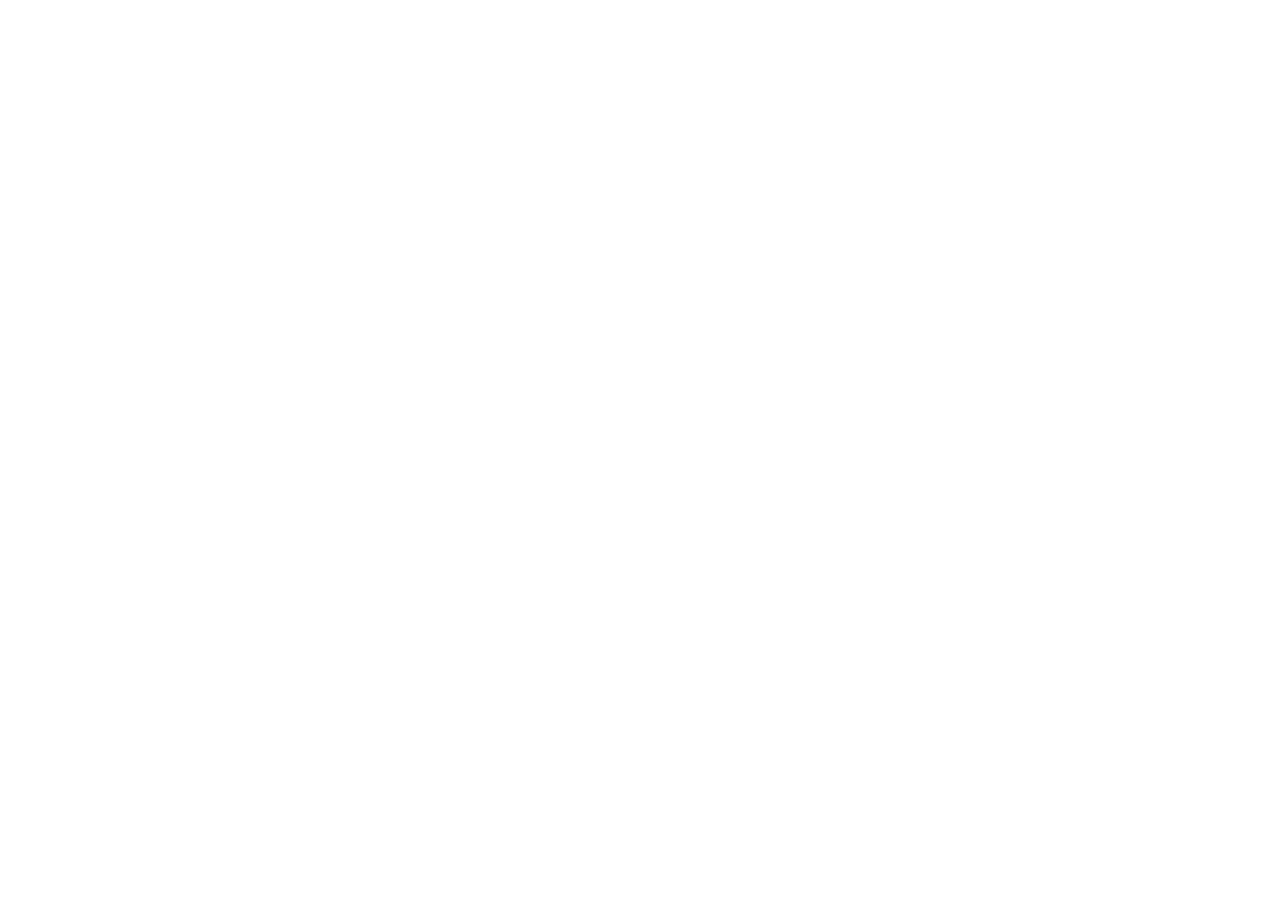
==== index.html @ c3172494 "first commit" ====
<!DOCTYPE html>
<html lang="en">
<head>
    <meta charset="UTF-8">
    <meta http-equiv="X-UA-Compatible" content="IE=edge">
    <meta name="viewport" content="width=device-width, initial-scale=1.0">
    <title>Document</title>
</head>
<body>
    
</body>
</html>
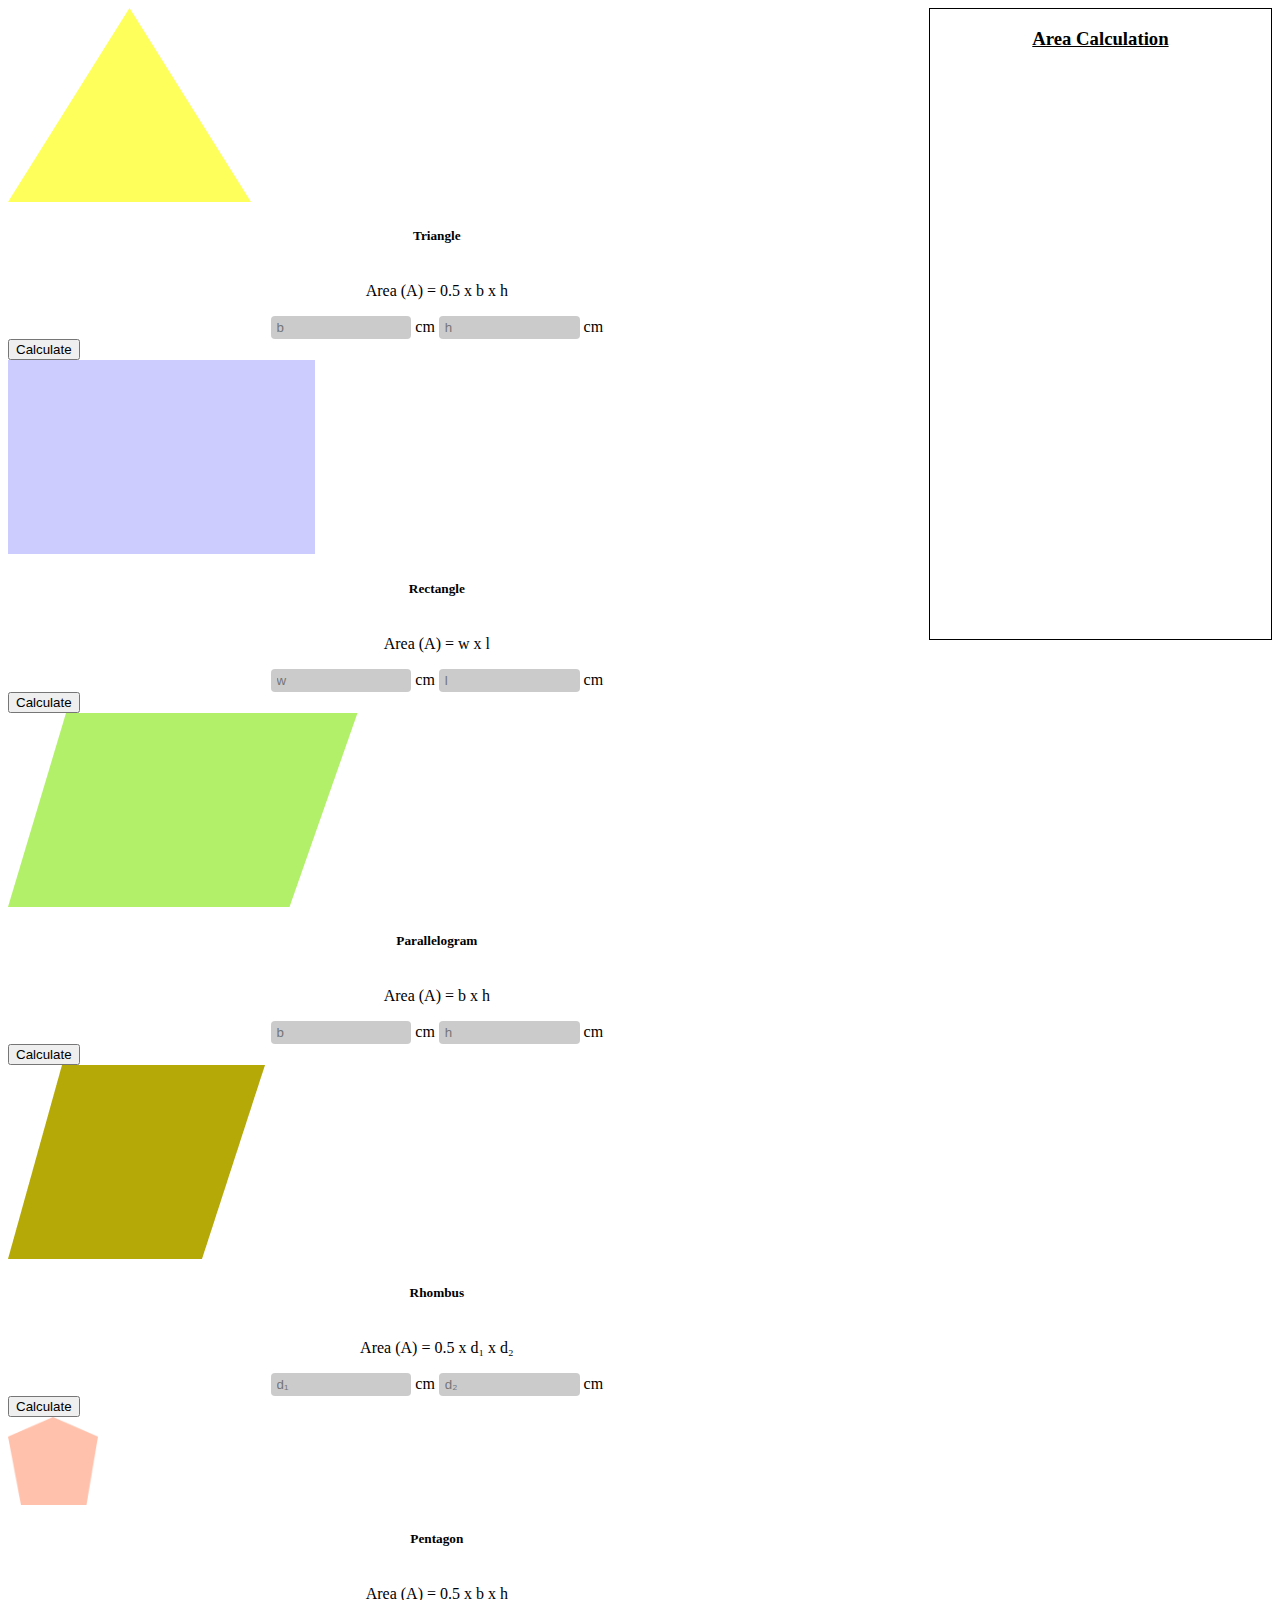
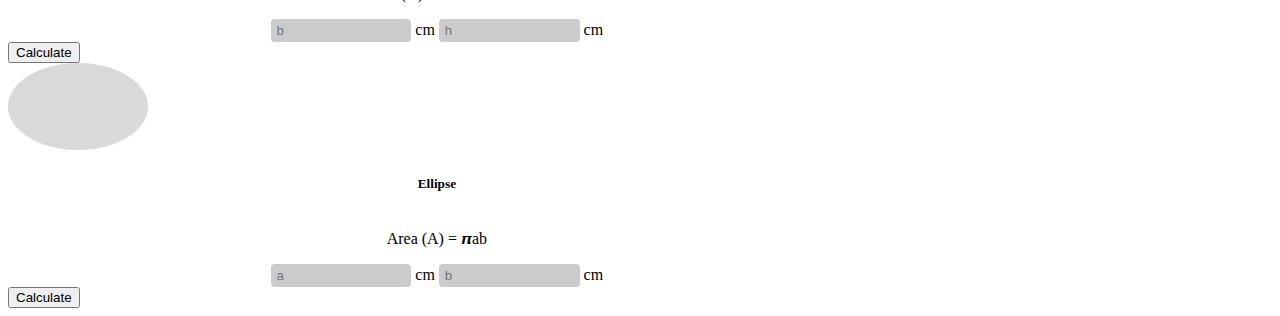
==== commit 31050818: "design complite" ====
--- a/index.html
+++ b/index.html
@@ -1,12 +1,134 @@
-<!DOCTYPE html>
+<!doctype html>
 <html lang="en">
-<head>
-    <meta charset="UTF-8">
-    <meta http-equiv="X-UA-Compatible" content="IE=edge">
-    <meta name="viewport" content="width=device-width, initial-scale=1.0">
-    <title>Document</title>
-</head>
-<body>
-    
-</body>
+  <head>
+    <meta charset="utf-8">
+    <meta name="viewport" content="width=device-width, initial-scale=1">
+    <title>Bootstrap demo</title>
+    <link href="https://cdn.jsdelivr.net/npm/bootstrap@5.3.0-alpha1/dist/css/bootstrap.min.css" rel="stylesheet" integrity="sha384-GLhlTQ8iRABdZLl6O3oVMWSktQOp6b7In1Zl3/Jr59b6EGGoI1aFkw7cmDA6j6gD" crossorigin="anonymous">
+    <link rel="stylesheet" href="style.css">
+  </head>
+  <body>
+
+    <main class="container">
+
+        <div class="main-container">
+            <div class="card-area mt-5">
+                <div class="row row-cols-1 row-cols-md-3 g-4 ">
+                    <div class="col">
+                      <div class="card h-100 p-3">
+                        <img src="./images/triangle.png" class="card-img-top w-50 mx-auto h-50" alt="...">
+                        <div class="card-body">
+                          <h5 class="card-title text-center">Triangle</h5>
+                          <p>Area (A) = 0.5 x b x h</p>
+                          <div class="card-input">
+                            <input id="triangle-side" type="text" placeholder="b"> cm
+                            <input type="text" placeholder="h"> cm
+                          </div>
+                        </div>
+                        <div class="">
+                          <button id="triangle-btn" class="btn btn-primary w-100">Calculate</button>
+                        </div>
+                      </div>
+                    </div>
+                    <div class="col">
+                      <div class="card h-100 p-3">
+                        <img src="./images/rectangle.png" class="card-img-top w-75 mx-auto" alt="...">
+                        <div class="card-body">
+                          <h5 class="card-title text-center">Rectangle</h5>
+                          <p>Area (A) = w x l</p>
+                          <div class="card-input">
+                            <input type="text" placeholder="w"> cm
+                            <input type="text" placeholder="l"> cm
+                          </div>
+                        </div>
+                        <div class="">
+                          <button class="btn btn-primary w-100">Calculate</button>
+                        </div>
+                      </div>
+                    </div>
+                    <div class="col">
+                      <div class="card h-100 p-3">
+                        <img src="./images/parallelogram.png" class="card-img-top w-75 mx-auto h-auto" alt="...">
+                        <div class="card-body">
+                          <h5 class="card-title text-center">Parallelogram</h5>
+                          <p>Area (A) = b x h</p>
+                          <div class="card-input">
+                            <input type="text" placeholder="b"> cm
+                            <input type="text" placeholder="h"> cm
+                          </div>
+                        </div>
+                        <div class="">
+                          <button class="btn btn-primary w-100">Calculate</button>
+                        </div>
+                      </div>
+                    </div>
+                    <div class="col">
+                      <div class="card h-100 p-3">
+                        <img src="./images/rhombus.png" class="card-img-top 
+                        w-50 mx-auto h-auto" alt="...">
+                        <div class="card-body">
+                          <h5 class="card-title text-center">Rhombus</h5>
+                          <p>Area (A) = 0.5 x d₁ x d₂
+                          </p>
+                          <div class="card-input">
+                            <input type="text" placeholder="d₁"> cm
+                            <input type="text" placeholder="d₂"> cm
+                          </div>
+                        </div>
+                        <div class="">
+                          <button class="btn btn-primary w-100">Calculate</button>
+                        </div>
+                      </div>
+                    </div>
+                    <div class="col">
+                      <div class="card h-100 p-3">
+                        <img src="./images/pentagon.png" class=" pentagon-img card-img-top mx-auto h-auto" alt="...">
+                        <div class="card-body">
+                          <h5 class="card-title text-center">Pentagon</h5>
+                          <p>Area (A) = 0.5 x b x h</p>
+                          <div class="card-input">
+                            <input type="text" placeholder="b"> cm
+                            <input type="text" placeholder="h"> cm
+                          </div>
+                        </div>
+                        <div class="">
+                          <button class="btn btn-primary w-100">Calculate</button>
+                        </div>
+                      </div>
+                    </div>
+                    <div class="col">
+                      <div class="card h-100 p-3">
+                        <img src="./images/ellipse.png" class="ellipse-img card-img-top mx-auto h-auto" alt="...">
+                        <div class="card-body">
+                          <h5 class="card-title text-center">Ellipse</h5>
+                          <p>Area (A) = 𝝅ab</p>
+                          <div class="card-input">
+                            <input type="text" placeholder="a"> cm
+                            <input type="text" placeholder="b"> cm
+                          </div>
+                        </div>
+                        <div class="">
+                          <button class="btn btn-primary w-100">Calculate</button>
+                        </div>
+                      </div>
+                    </div>
+                  </div>
+            </div>
+
+            <div class="calculator-area mt-5">
+                <h3 class="text-center cal-title pt-3"><u>Area Calculation</u></h3>
+            </div>
+        </div>
+        
+    </main>
+
+
+
+
+
+
+
+    <script src="./app.js"></script>
+    <script src="https://cdn.jsdelivr.net/npm/bootstrap@5.3.0-alpha1/dist/js/bootstrap.bundle.min.js" integrity="sha384-w76AqPfDkMBDXo30jS1Sgez6pr3x5MlQ1ZAGC+nuZB+EYdgRZgiwxhTBTkF7CXvN" crossorigin="anonymous"></script>
+  </body>
 </html>--- a/style.css
+++ b/style.css
@@ -0,0 +1,42 @@
+.main-container{
+    display: grid;
+    grid-template-columns: 5fr 2fr;
+    gap: 5%;
+}
+
+.card-body{
+    margin: 0px auto;
+    display: flex;
+    flex-direction: column;
+    align-items: center;
+    justify-content: center;
+}
+
+.card-input{
+    text-align: center;
+}
+
+.card-input input{
+    width: 30%;
+    background-color: rgba(134, 133, 133, 0.425);
+    border: none;
+    border-radius: 4px;
+    padding: 4px 6px;
+}
+
+.pentagon-img{
+    width: 90px;
+}
+
+.ellipse-img{
+    width: 140px;
+}
+
+.cal-title{
+    text-align: center;
+}
+
+.calculator-area{
+    border: 1px solid black;
+    height: 70vh;
+}
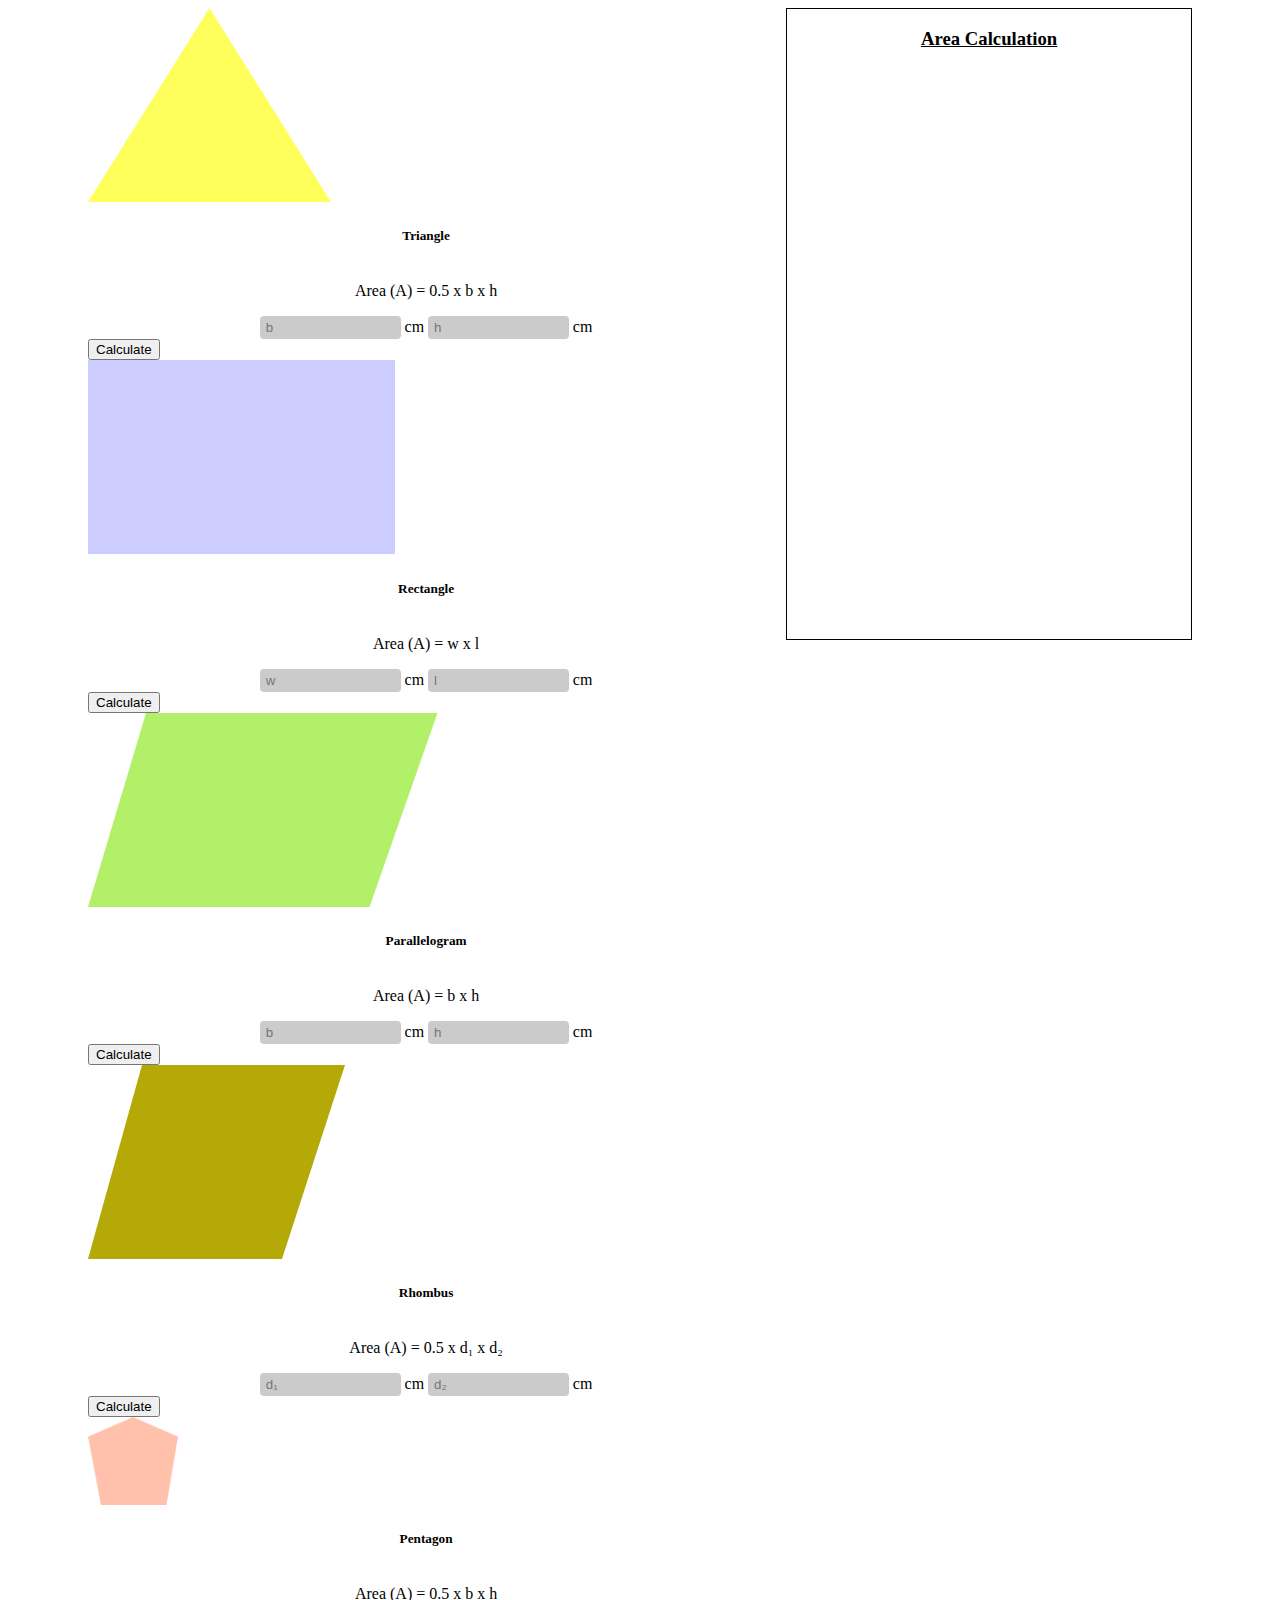
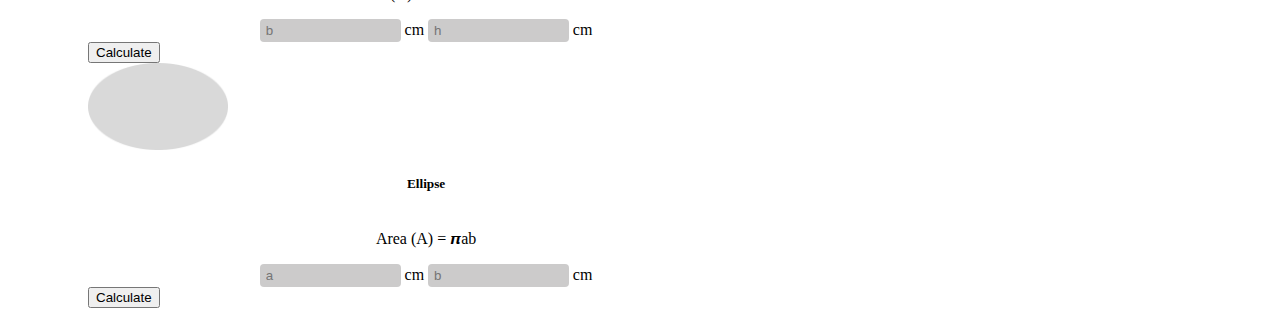
==== commit 3c40b335: "make validation function" ====
--- a/index.html
+++ b/index.html
@@ -9,7 +9,7 @@
   </head>
   <body>
 
-    <main class="container">
+    <main class="custom-container">
 
         <div class="main-container">
             <div class="card-area mt-5">
@@ -18,11 +18,11 @@
                       <div class="card h-100 p-3">
                         <img src="./images/triangle.png" class="card-img-top w-50 mx-auto h-50" alt="...">
                         <div class="card-body">
-                          <h5 class="card-title text-center">Triangle</h5>
+                          <h5 id="triangle-title" class="card-title text-center">Triangle</h5>
                           <p>Area (A) = 0.5 x b x h</p>
                           <div class="card-input">
                             <input id="triangle-side" type="text" placeholder="b"> cm
-                            <input type="text" placeholder="h"> cm
+                            <input id="triangle-height" type="text" placeholder="h"> cm
                           </div>
                         </div>
                         <div class="">
@@ -34,15 +34,15 @@
                       <div class="card h-100 p-3">
                         <img src="./images/rectangle.png" class="card-img-top w-75 mx-auto" alt="...">
                         <div class="card-body">
-                          <h5 class="card-title text-center">Rectangle</h5>
+                          <h5 id="rectangle-title" class="card-title text-center">Rectangle</h5>
                           <p>Area (A) = w x l</p>
                           <div class="card-input">
-                            <input type="text" placeholder="w"> cm
-                            <input type="text" placeholder="l"> cm
+                            <input id="rectangle-width" type="text" placeholder="w"> cm
+                            <input id="rectangle-height" type="text" placeholder="l"> cm
                           </div>
                         </div>
                         <div class="">
-                          <button class="btn btn-primary w-100">Calculate</button>
+                          <button id="rectangle-btn" class="btn btn-primary w-100">Calculate</button>
                         </div>
                       </div>
                     </div>
@@ -50,15 +50,15 @@
                       <div class="card h-100 p-3">
                         <img src="./images/parallelogram.png" class="card-img-top w-75 mx-auto h-auto" alt="...">
                         <div class="card-body">
-                          <h5 class="card-title text-center">Parallelogram</h5>
+                          <h5 id="parallelogram-title" class="card-title text-center">Parallelogram</h5>
                           <p>Area (A) = b x h</p>
                           <div class="card-input">
-                            <input type="text" placeholder="b"> cm
-                            <input type="text" placeholder="h"> cm
+                            <input id="parallelogram-base" type="text" placeholder="b"> cm
+                            <input id="parallelogram-height" type="text" placeholder="h"> cm
                           </div>
                         </div>
                         <div class="">
-                          <button class="btn btn-primary w-100">Calculate</button>
+                          <button id="parallelogram-btn" class="btn btn-primary w-100">Calculate</button>
                         </div>
                       </div>
                     </div>
@@ -117,6 +117,17 @@
 
             <div class="calculator-area mt-5">
                 <h3 class="text-center cal-title pt-3"><u>Area Calculation</u></h3>
+                <table class="table">
+                    <tbody id="table-container">
+                      <!-- <tr>
+                        <th scope="row">1</th>
+                        <td>Mark</td>
+                        <td>Otto</td>
+                        <td>@mdo</td>
+                      </tr> -->
+                      
+                    </tbody>
+                  </table>
             </div>
         </div>
         
--- a/style.css
+++ b/style.css
@@ -1,7 +1,12 @@
 .main-container{
     display: grid;
-    grid-template-columns: 5fr 2fr;
-    gap: 5%;
+    grid-template-columns: 5fr 3fr;
+    gap: 2%;
+}
+
+
+.custom-container{
+    margin: 0px 80px;
 }
 
 .card-body{
@@ -39,4 +44,5 @@
 .calculator-area{
     border: 1px solid black;
     height: 70vh;
+    padding: 0px 20px;
 }
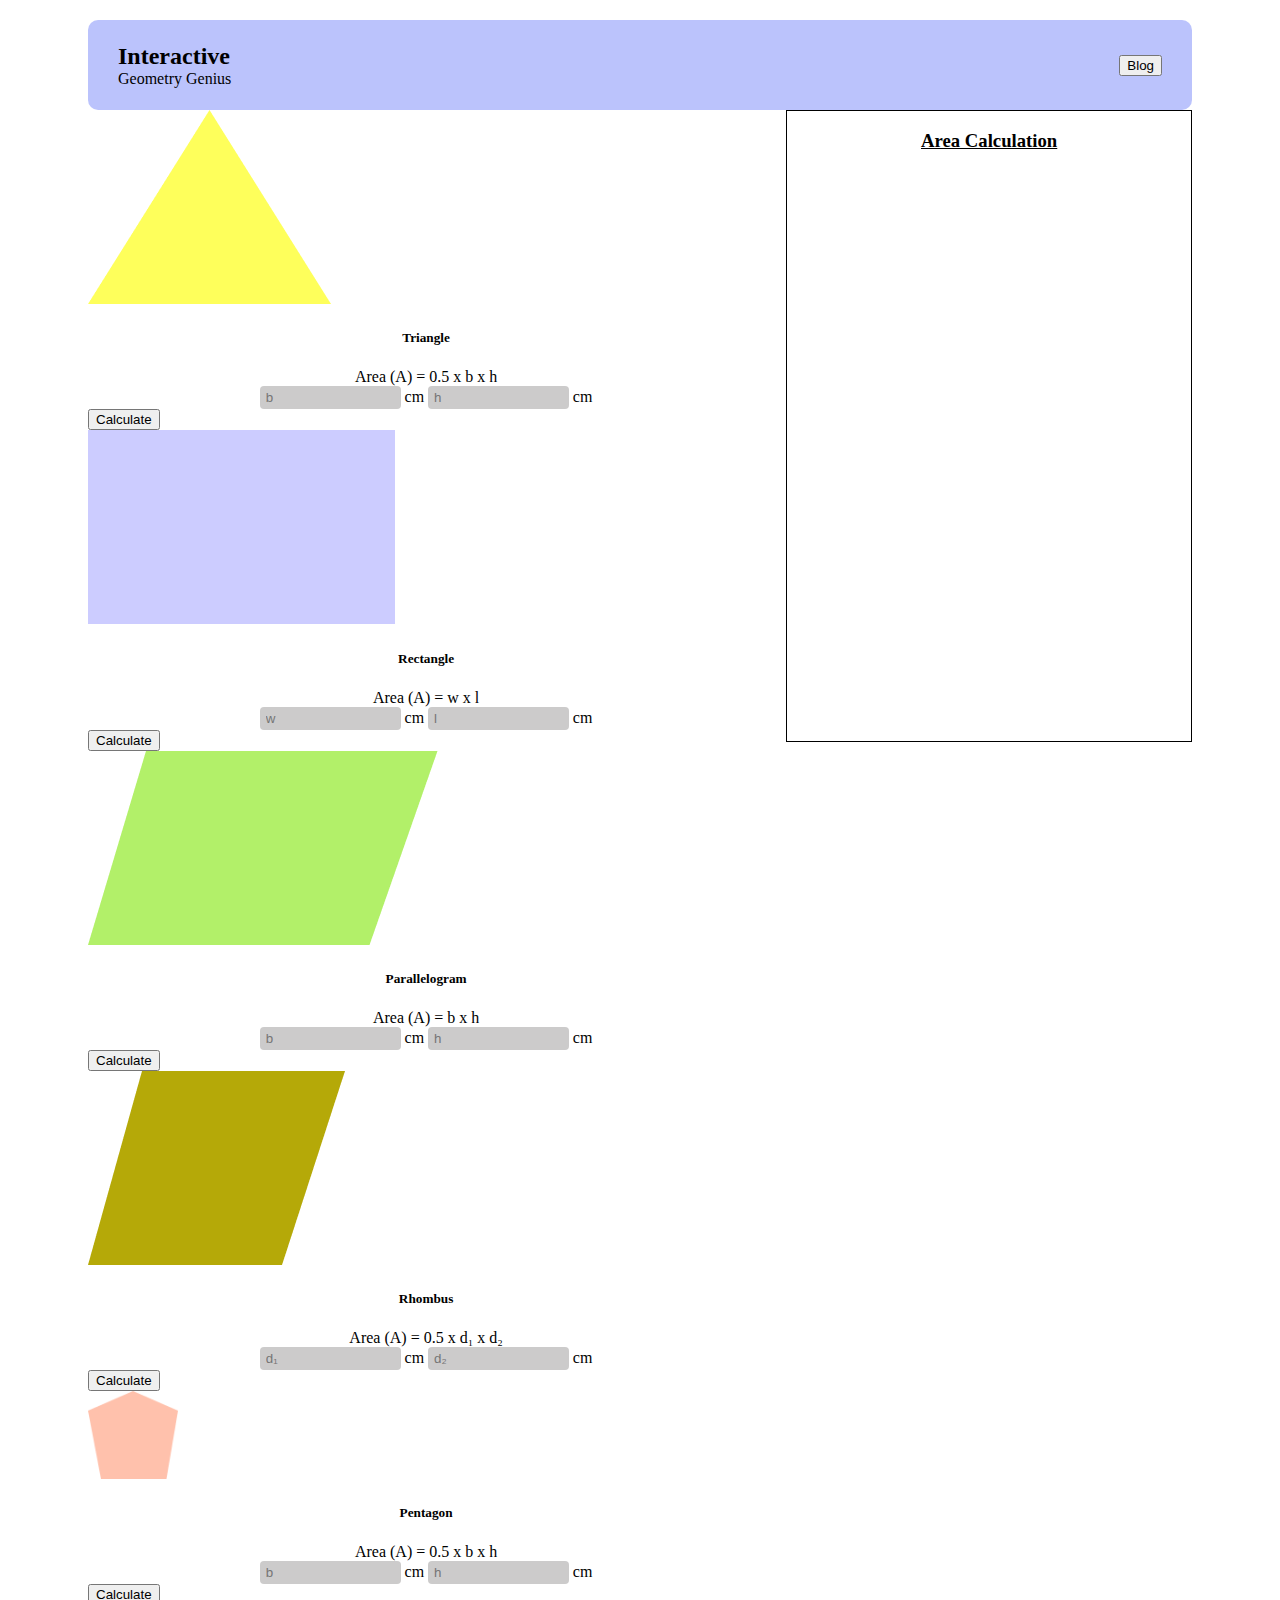
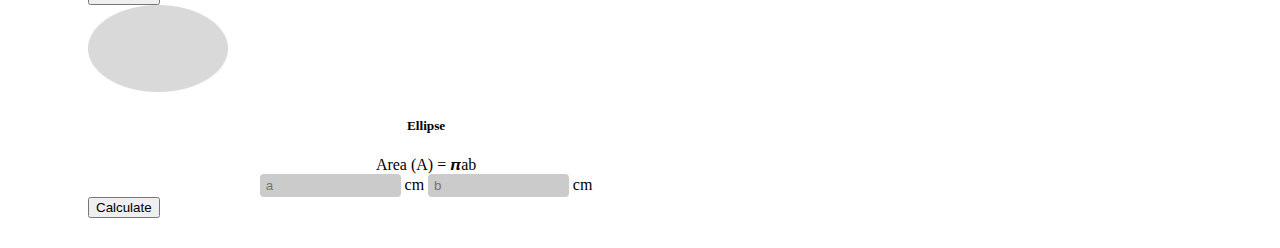
==== commit e7ec4238: "make dynamic blog button and ans 4 questions" ====
--- a/index.html
+++ b/index.html
@@ -9,8 +9,23 @@
   </head>
   <body>
 
+    <!--================= Start header section  ==================-->
+    <header class="custom-container">
+      <div class="header-container">
+        <div class="header-title">
+          <h2>Interactive </h2>
+          <p>Geometry Genius</p>
+        </div>
+        <div class="heaedr-btn">
+          <button id="blog-btn" class="btn btn-primary px-4">Blog</button>
+        </div>
+      </div>
+    </header>
+
+
+
+    <!--================= Start main section  ====================-->
     <main class="custom-container">
-
         <div class="main-container">
             <div class="card-area mt-5">
                 <div class="row row-cols-1 row-cols-md-3 g-4 ">
@@ -67,16 +82,16 @@
                         <img src="./images/rhombus.png" class="card-img-top 
                         w-50 mx-auto h-auto" alt="...">
                         <div class="card-body">
-                          <h5 class="card-title text-center">Rhombus</h5>
+                          <h5 id="rhombus-title" class="card-title text-center">Rhombus</h5>
                           <p>Area (A) = 0.5 x d₁ x d₂
                           </p>
                           <div class="card-input">
-                            <input type="text" placeholder="d₁"> cm
-                            <input type="text" placeholder="d₂"> cm
+                            <input id="first-diagonal" type="text" placeholder="d₁"> cm
+                            <input id="second-diagonal" type="text" placeholder="d₂"> cm
                           </div>
                         </div>
                         <div class="">
-                          <button class="btn btn-primary w-100">Calculate</button>
+                          <button id="rhombus-btn" class="btn btn-primary w-100">Calculate</button>
                         </div>
                       </div>
                     </div>
--- a/style.css
+++ b/style.css
@@ -1,3 +1,25 @@
+
+.header-container{
+    background-color: rgba(132, 148, 250, 0.555);
+    height: 90px;
+    border-radius: 10px;
+    margin-top: 20px;
+    padding: 0px 30px;
+    display: flex;
+    justify-content: space-between;
+    align-items: center;
+}
+
+.header-title h2, p{
+    margin: 0px;
+}
+
+
+
+
+
+
+/*====================== Stle main section  =========================*/
 .main-container{
     display: grid;
     grid-template-columns: 5fr 3fr;
@@ -46,3 +68,43 @@
     height: 70vh;
     padding: 0px 20px;
 }
+
+.main-container{
+    margin-bottom: 30px;
+}
+
+#mobile-btn{
+    display: none;
+}
+
+
+
+
+/* Responsive grid for mobile devices  */
+
+@media screen and (max-width:576px) {
+
+    .main-container{
+        grid-template-columns: 1fr;
+        
+    }
+
+    .custom-container{
+        margin: 0px 30px;
+    }
+
+    .calculator-area{
+        margin-bottom: 50px;
+    }
+
+    #dextop-btn{
+        display: none;
+    }
+
+    #mobile-btn{
+        display: block;
+    }
+}
+
+
+
